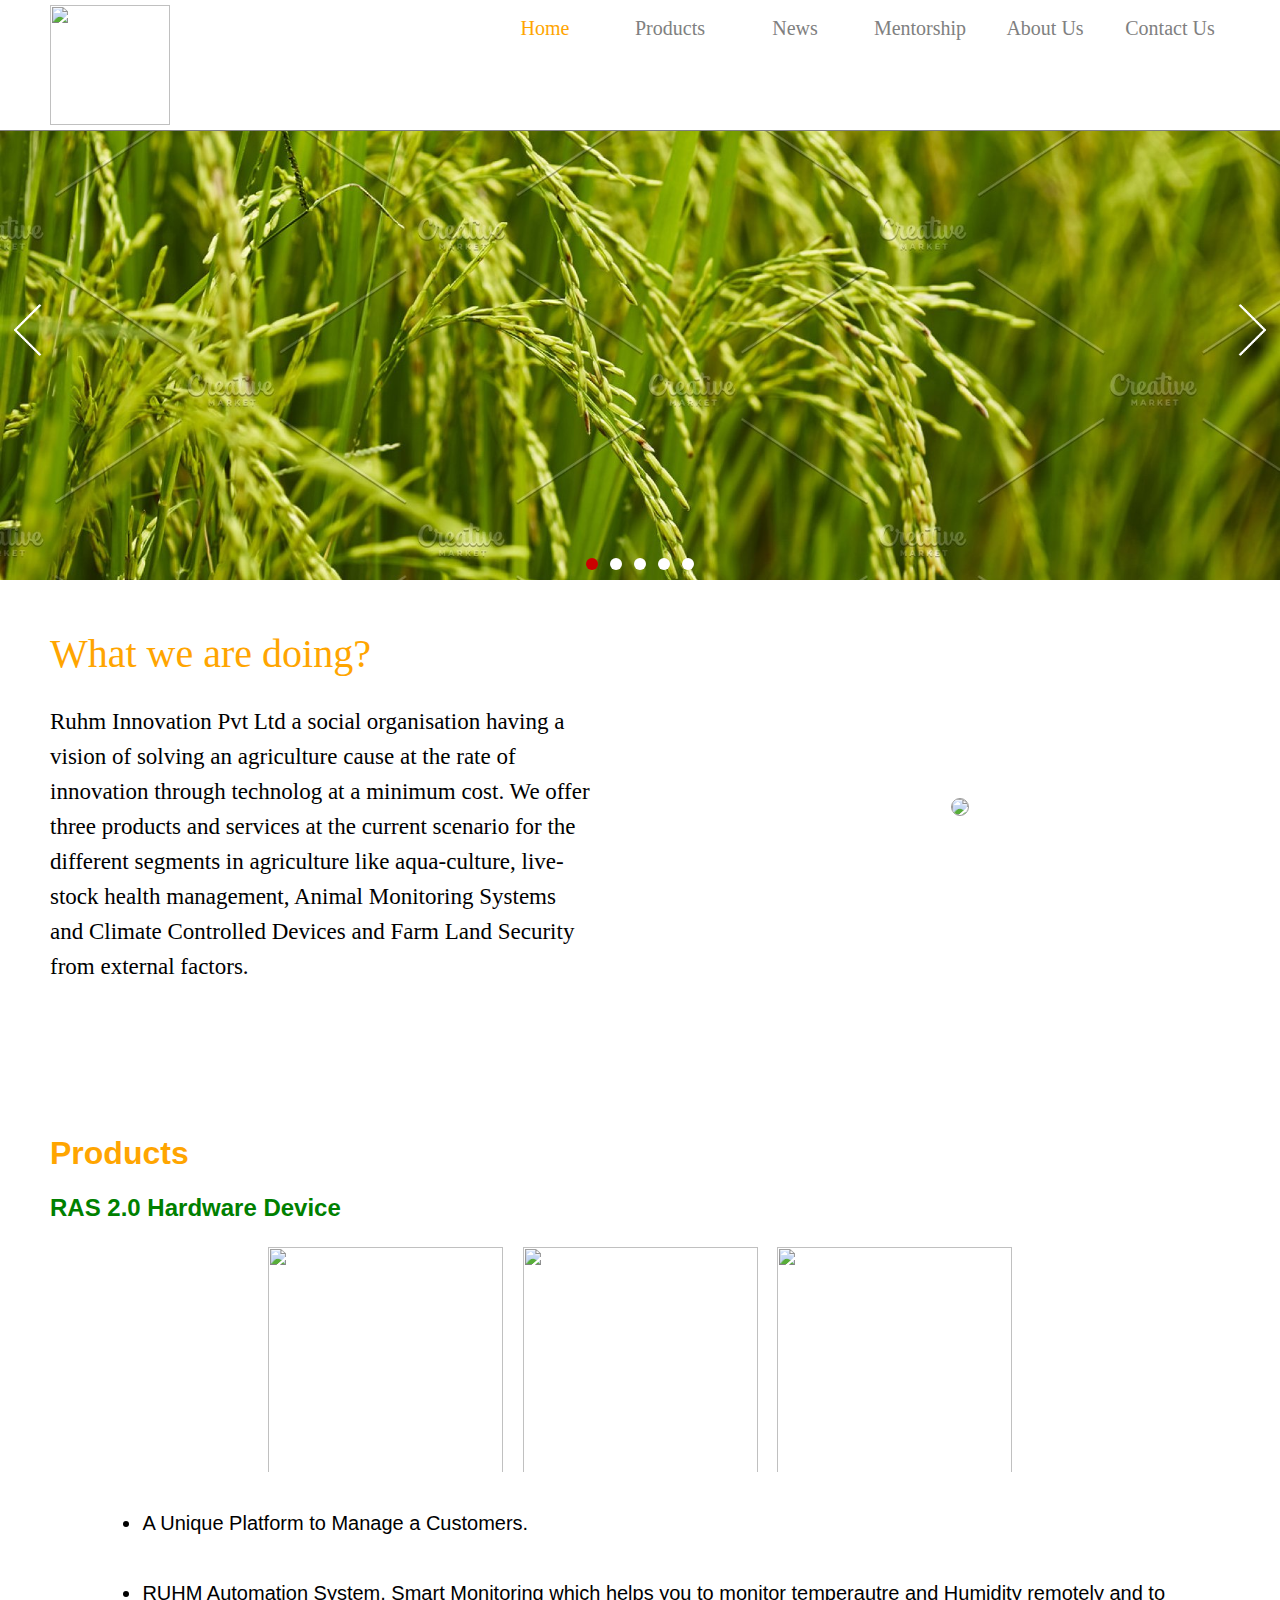
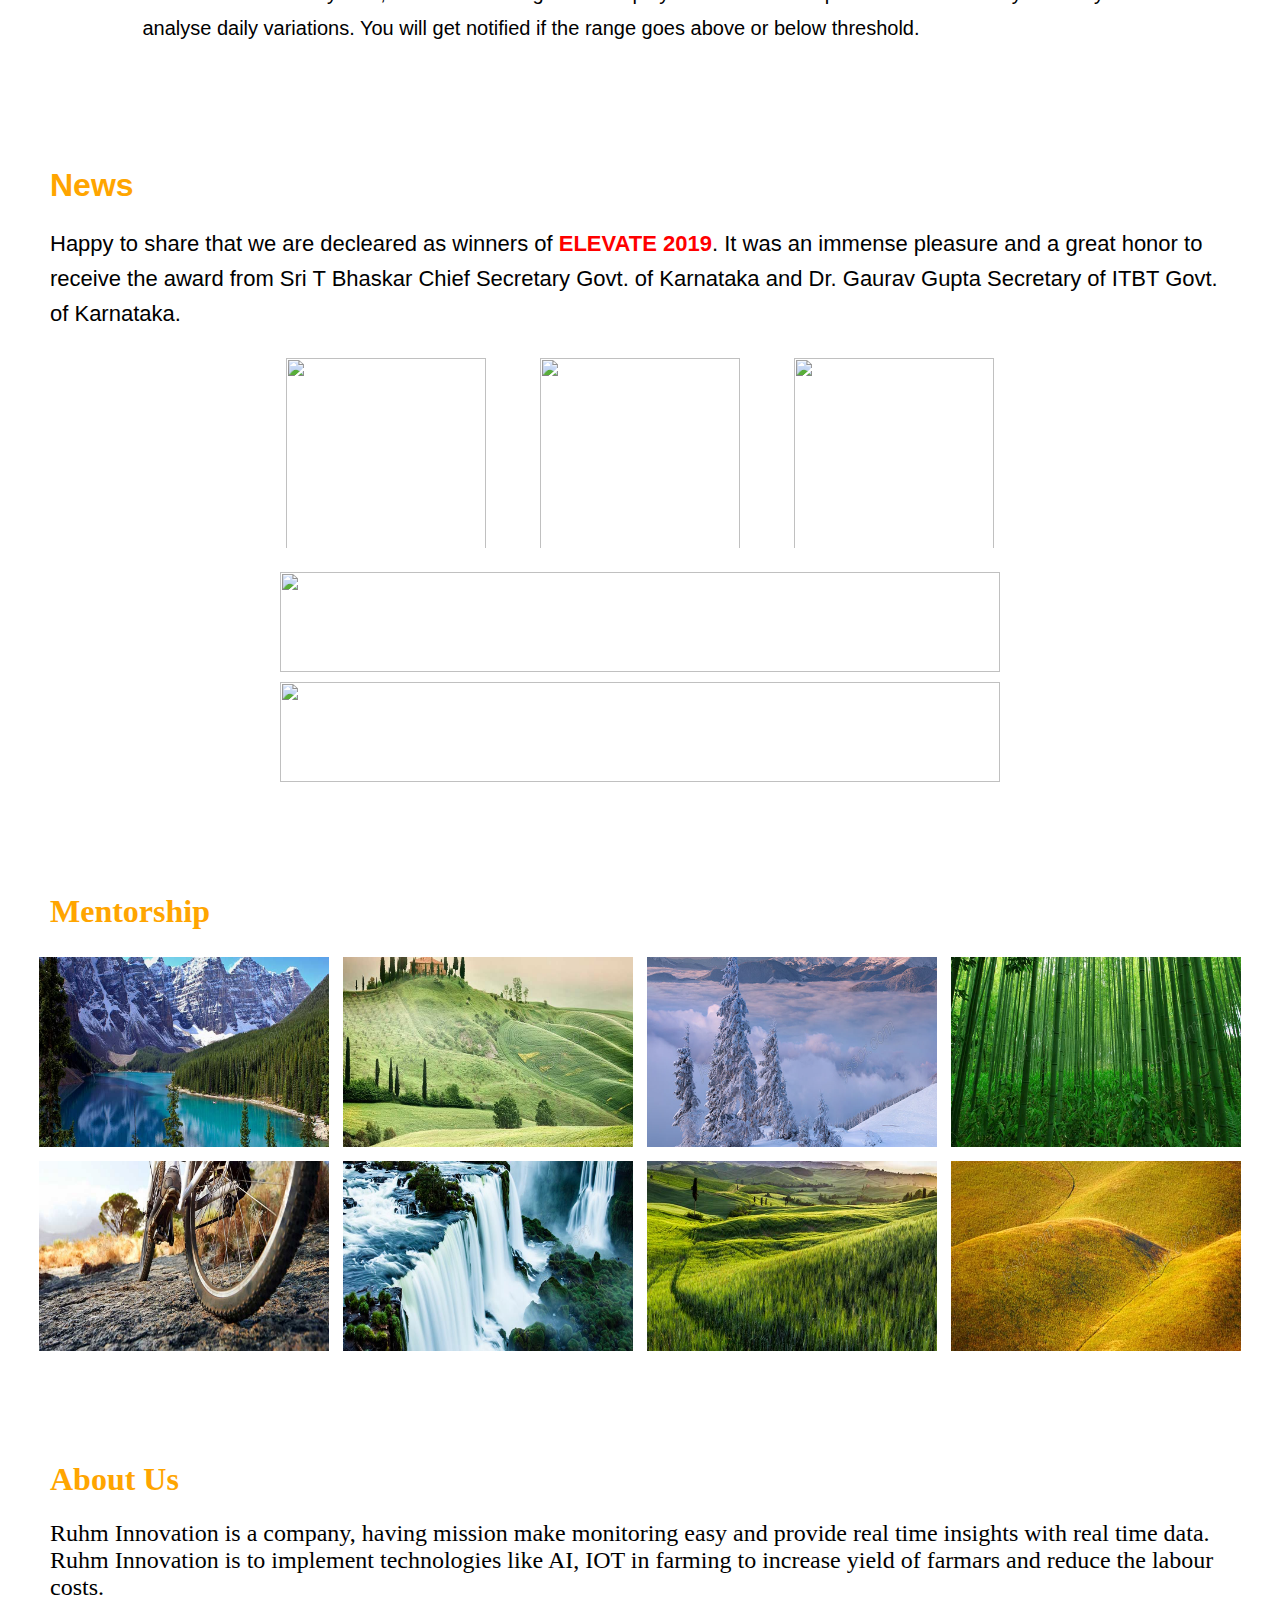
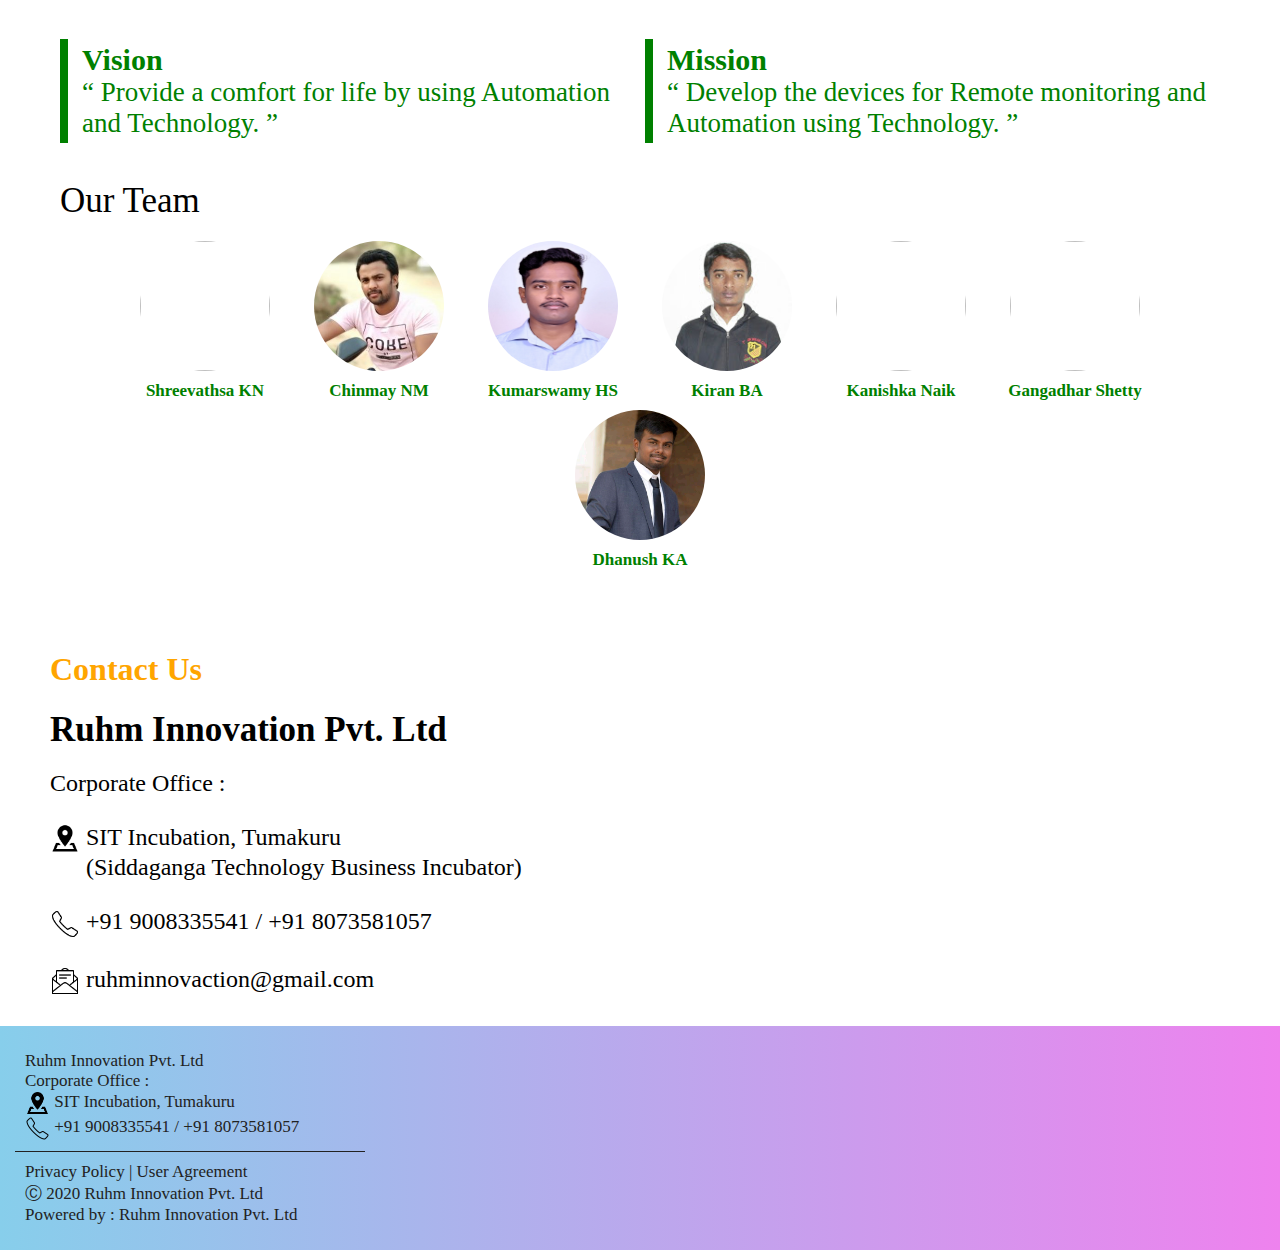
==== index.html @ 44ac974f "Change" ====
<!DOCTYPE 'html'>
<html>
<head>
	<title>Ruhm Innovation Pvt. Ltd</title>
	<meta charset="ISO-8859-1"></meta>
	<meta name="viewport" content="width=device-width, initial-scale=1.0"></meta>
	<link rel="stylesheet" type="text/css" href="css/style.css"></link>
	<link rel="stylesheet" type="text/css" href="css/style.min.css">
	<script src="js/jquery-3.4.1.min.js"></script>
	<script type="text/javascript" src="js/vmc.simple.slide.min.js"></script>
	<script type="text/javascript">
		$(function () {
			$('#vmc-slide').vmcSimpleSlide();

		$(window).scroll(function(){
			var scrollTop = $(this).scrollTop();
			$("#scrollvalue").html(scrollTop)
			if(scrollTop >= 0 && scrollTop < 1078) {
				$('#nav-main').css("color","orange").css("transition","0.3s ease-in-out ");
			} else {
				$('#nav-main').css("color","gray").css("transition","0.3s ease-in-out ");
			}
			if(scrollTop >= 1078 && scrollTop < 1709){
				$('#nav-product').css("color","orange").css("transition","0.3s ease-in-out ");
			} else {
				$('#nav-product').css("color","gray").css("transition","0.3s ease-in-out ");
			}
			if(scrollTop >= 1709 && scrollTop < 2401){
				$('#nav-news').css("color","orange").css("transition","0.3s ease-in-out ");
			} else {
				$('#nav-news').css("color","gray").css("transition","0.3s ease-in-out ");
			}
			if(scrollTop >= 2401 && scrollTop < 2971){
				$('#nav-mentorship').css("color","orange").css("transition","0.3s ease-in-out ");
			} else {
				$('#nav-mentorship').css("color","gray").css("transition","0.3s ease-in-out ");
			}
			if(scrollTop >= 2971 && scrollTop < 3599){
				$('#nav-about').css("color","orange").css("transition","0.3s ease-in-out ");
			} else {
				$('#nav-about').css("color","gray").css("transition","0.3s ease-in-out ");
			}
			if(scrollTop >= 3599){
				$('#nav-contact').css("color","orange").css("transition","0.3s ease-in-out ");
			} else {
				$('#nav-contact').css("color","gray").css("transition","0.3s ease-in-out ");
			}
		});  
	});
	</script>
</head>
<body>

	<header>
		<img src="img/rhum-log.jpg" style="width:120px;" />
		<div id="nav" style="display:inline-block;float:right;">
			<div class="nav-option"><a id="nav-main" href="#main" style="color:orange;">Home</a></div>
			<div class="nav-option"><a id="nav-product" href="#product">Products</a></div>
			<div class="nav-option"><a id="nav-news" href="#news">News</a></div>
			<div class="nav-option"><a id="nav-mentorship" href="#mentorship">Mentorship</a></div>
			<div class="nav-option"><a id="nav-about" href="#about">About Us</a></div>
			<div class="nav-option"><a id="nav-contact" href="#contact">Contact Us</a></div>
		</div>
	</header>

	<div id="main">
		<div class="box" id="vmc-slide">
			<ul>
				<li title=""><img src="img/f1.jpg"></li>
				<li title=""><img src="img/f2.jpg"></li>
				<li title=""><img src="img/f3.jpg"></li>
				<li title=""><img src="img/f4.jpg"></li>
				<li title=""><img src="img/f5.jpg"></li>
			</ul>
		</div>
		<div style="height:450px;width:100%;display:table;">
			<div style="padding:50px 50px;display:table-cell;height:100%;width:50%;">
				<h1 style="font:40px cursive;color:orange;">What we are doing?</h1>
				<div style="font:23px cursive;line-height:35px;">
				Ruhm Innovation Pvt Ltd a social organisation having a vision of solving an agriculture cause 
				at the rate of innovation through technolog at a minimum cost. We offer three products and services at
				the current scenario for the different segments in agriculture like aqua-culture, live-stock health management, 
				Animal Monitoring Systems and Climate Controlled Devices and Farm Land Security from external factors.
				</div>
			</div>
			<div style="display:table-cell;height:100%;width:50%;vertical-align:middle;text-align:center;">
				<img src="https://www.yogiyogagod.com/wp-content/uploads/2018/12/Dr-shivakumara-swamiji-Biography-Siddaganga-Mutt-Tumkur.jpg"
				style="border-radius:50%;border:1px solid #999;"/>
			</div>
		</div>
	</div>
	
	<div style="font-family:sans-serif;" id="product">
		<h1 style="padding:0px 50px;color:orange;">Products</h1>
		<h2 style="padding:0px 50px;color:green;">RAS 2.0 Hardware Device</h2>
		<div align="center">
			<img src="img/f13.jpg" alt="" class="product-img1"/>
			<img src="img/f14.jpg" alt="" class="product-img1"/>
			<img src="img/f15.jpg" alt="" class="product-img1"/>
		</div>
		<div id="product-param">
			<ul>
				<li>
					A Unique Platform to Manage a Customers.<br/><br/>
				</li>
				<li>
					RUHM Automation System, Smart Monitoring which helps you to monitor temperautre and Humidity remotely
					and to analyse daily variations. You will get notified if the range goes above or below threshold.
				</li>
			</ul>
		</div>
	</div>
	
	<div id="news" style="font-family:sans-serif;">
		<h1 style="padding:0px 50px;color:orange;">News</h1>
		<p id="news-param">
			Happy to share that we are decleared as winners of <strong style="color:red;">ELEVATE 2019</strong>. It was an immense pleasure and a great honor to receive 
			the award from Sri T Bhaskar Chief Secretary Govt. of Karnataka and Dr. Gaurav Gupta Secretary of ITBT Govt. of Karnataka.
		</p>
		<div align="center">
			<img src="img/f16.jpg" alt="" class="news-img1"/>
			<img src="img/f17.jpg" alt="" class="news-img1"/>
			<img src="img/f18.jpg" alt="" class="news-img1"/>
		</div>
		<div align="center">
			<img src="img/f19.jpg" alt="" class="news-img2"/>
			<img src="img/f20.jpg" alt="" class="news-img2"/>
		</div>
	</div>

	<div id="mentorship">
		<h1 style="padding:0px 50px;color:orange;">Mentorship</h1>
		<div align="center">
			<img src="img/f21.jpg" alt="" class="men-img"/>
			<img src="img/f22.jpg" alt="" class="men-img"/>
			<img src="img/f23.jpg" alt="" class="men-img"/>
			<img src="img/f24.jpg" alt="" class="men-img"/>
		
			<img src="img/f25.jpg" alt="" class="men-img"/>
			<img src="img/f26.jpg" alt="" class="men-img"/>
			<img src="img/f27.jpg" alt="" class="men-img"/>
			<img src="img/f28.jpg" alt="" class="men-img"/>
		</div>
	</div>

	<div id="about">
		<h1 style="padding:0px 50px;color:orange;">About Us</h1>
		<div style="padding:0 50;">
		<div style="text-align:left;font-size:24px;">
			Ruhm Innovation is a company, having mission make monitoring easy and provide real time insights with
			real time data.
			Ruhm Innovation is to implement technologies like AI, IOT in farming to increase yield of farmars and
			reduce the labour costs.
		</div>
			
		<table cellspacing=10 cellpadding=4 width=100% style="margin:28px 0px;text-align:left;color:green;">
		<tr>
		<td  bgcolor="green"></td>
		<td width=50%>
			<div style="font-size:30px;font-weight:bold;">Vision</div>
			<div style="text-align:left;font-size:27px;">
				&#8220; Provide a comfort for life by using Automation and Technology. &#8221;
			</div>
		</td>
		<td  bgcolor="green"></td>
		<td width=50%>
			<div style="font-size:30px;font-weight:bold;">Mission</div>
			<div style="text-align:left;font-size:27px;">
				&#8220; Develop the devices for Remote monitoring and Automation using Technology. &#8221;
			</div>
		</td></tr>
		</table>
			
		<div align="center" id="team">
			<div id="team-header">Our Team</div>
			<div class="team-img"><img src="img/f6.jpg" alt=""/><br/><span>Shreevathsa KN</span></div>
			<div class="team-img"><img src="img/f7.jpg" alt=""/><br/><span>Chinmay NM</span></div>
			<div class="team-img"><img src="img/f8.jpg" alt=""/><br/><span>Kumarswamy HS</span></div>
			<div class="team-img"><img src="img/f9.jpg" alt=""/><br/><span>Kiran BA</span></div>
			<div class="team-img"><img src="img/f10.jpg" alt=""/><br/><span>Kanishka Naik</span></div>
			<div class="team-img"><img src="img/f11.jpg" alt=""/><br/><span>Gangadhar Shetty</span></div>
			<div class="team-img"><img src="img/f12.jpg" alt=""/><br/><span>Dhanush KA</span></div><br/>
		</div>
		</div>
	</div>

	<div id="contact">
		<h1 style="padding:0px 50px;color:orange;">Contact Us</h1>
	
		<div id="contact-header">Ruhm Innovation Pvt. Ltd</div>
		<div id="contact-addr">
			Corporate Office :<br/><br/>
			
			<img align="center" src="img/location-icon.png" width="30px" />
			SIT Incubation, Tumakuru<br/>
			&nbsp;&nbsp;&nbsp;&nbsp;&nbsp;&nbsp;(Siddaganga Technology Business Incubator)<br/><br/>

			<img align="center" src="img/phone-icon.png" width="30px" />
			+91 9008335541 / +91 8073581057<br/><br/>
			
			<img align="center" src="img/email-icon.png" width="30px" />
			ruhminnovaction@gmail.com
		</div>
	</div>
	
	<div id="footer">
		<div style="width:350px;color:#222222;">
		<div width=100px style="border-bottom:1px solid;padding:10px;">
			Ruhm Innovation Pvt. Ltd<br/>
			Corporate Office :<br/>
			<img align="center" src="img/location-icon.png" width="25px" />
			SIT Incubation, Tumakuru<br/>
			<img align="center" src="img/phone-icon.png" width="25px" />
			+91 9008335541 / +91 8073581057
		</div>
		<div style="padding:10px;">
			Privacy Policy | User Agreement<br/>
			&#9400; 2020 Ruhm Innovation Pvt. Ltd<br/>
			Powered by : Ruhm Innovation Pvt. Ltd<br/>
		</div>
		</div>
	</div>
</body>
</html>
---- css/style.css ----
* {box-sizing:border-box}
body {
	background-color: #FFF;
	font-family: calibri;
	margin:0px;
	-ms-overflow-style: none;
}
html{scroll-behavior:smooth;}
body::-webkit-scrollbar {display: none;}
header {
	width: 100%;
	padding:5px 50px;
	border-bottom:1px solid gray;
	background-color:#ffffff;
	position: fixed;
	top: 0;
	z-index:11;
}
#nav {
	display: block;
	font-size: 20px;
}
#nav a {
	text-decoration:none;
	color:gray;
}
.nav-option {
	cursor: pointer;
	display: inline-block;
	padding: 12px;
	text-align: center;
	width: 120px;
}
header #nav a:hover {
	font-weight: bold;
}
#footer {
	width:100%;
	background-image: linear-gradient(to right,skyblue,violet);
	font-size: 17px;
	padding: 15px;
}
	#main,#about,#product,#mentorship,#contact,#news{
		padding-top:80px;
	}
	.box {
		width:100%;
		height: 500px;
	}
	.box li {
		list-style: none;
	}
	.box li img{
		display: none;
	}
	#product-param {
		font-size:20px;
		padding:0px 8%;
		text-align:left;
		line-height:35px;
	}
	.product-img1 {
		padding:5px;
		max-width:25%;
		min-width:250px;
		height:235px;
	}
	#news-param {
		font-size:22px;
		padding:0px 50px;
		line-height:35px;
		text-align:left;
	}
	.news-img1 {
		padding: 5px;
		max-width:25%;
		min-width:250px;
		height:200px;
	}
	.news-img2 {
		width:75%;
		height:100px;
		display:block;
		margin:10px 0px;
	}
	.men-img {
		padding:5px;
		min-width:300px;
		width:20%;
		height:200px;
	}
	#team-header {
		font-size:35px;
		margin:10px;
		text-align:left;
	}
	.team-img {
		display: inline-block;
		margin: 0px 10px;
		width:150px;
		height:150px;
	}
	.team-img img {
		border-radius:50%;
		width: 100%;
		height: 100%;
		padding: 10px;
	}
	.team-img span {
		color: green;
		font-weight: bold;
		font-size: 17px;
	}
	.team-img img:hover{
		padding: 0px;
	}
	#contact-header {
		padding:0px 50px;
		font-size: 35px;
		font-weight: bold;
		margin-bottom: 20px;
	}
	#contact-addr {
		padding:0px 50px;
		font-size:24px;
		margin-bottom:30px;
	}
---- css/style.min.css ----
.vmc-simple-slide-wrap{overflow:hidden;position:relative}.vmc-simple-slide{width:200%;height:100%;list-style:none;padding:0;margin:0}.vmc-simple-slide .vmc-simple-slide-item{float:left;height:100%;background-position:center top;background-repeat:no-repeat;background-size:cover}.vmc-simple-slide .vmc-simple-slide-img{width:100%;height:100%;border:0;padding:0;margin:0}.vmc-simple-slide-handle-buttons{z-index:10;position:absolute;bottom:10px;left:0;width:100%;list-style:none;padding:0;margin:0;text-align:center}.vmc-simple-slide-handle-buttons .vmc-simple-slide-handle-button{display:inline-block;*zoom:1;*display:inline;width:12px;height:12px;border-radius:50%;background:#fff;margin:0 6px;cursor:pointer}.vmc-simple-slide-handle-buttons .active{background:#c00}.vmc-simple-slide-page-buttons{z-index:10;position:absolute;top:50%;left:0;height:0;width:100%}.vmc-simple-slide-page-buttons .vmc-simple-slide-page-button{position:absolute;height:120px;width:60px;background:transparent no-repeat center center;background-size:contain;cursor:pointer}.vmc-simple-slide-page-buttons .next{top:-60px;right:0;border-radius:20px 0 0 20px;background-image:url("next.gif")}.vmc-simple-slide-page-buttons .prev{top:-60px;left:0;border-radius:0 20px 20px 0;background-image:url("prev.gif")}.vmc-simple-slide-page-buttons .hover{background-color:#000;filter:alpha(Opacity=40);-moz-opacity:.4;opacity:.4}.vmc-simple-slide-summary-mask{z-index:5;position:absolute;bottom:0;left:0;width:100%;height:20%;background:#000;filter:alpha(Opacity=30);-moz-opacity:.3;opacity:.3}.vmc-simple-slide-summary{z-index:6;position:absolute;bottom:0;left:0;width:100%;height:20%;overflow:hidden}.vmc-simple-slide-summary .text{color:#fff;padding:10px 20px;font-size:16px;font-weight:400}.vmc-simple-slide-summary a{color:#fff;text-decoration:none}
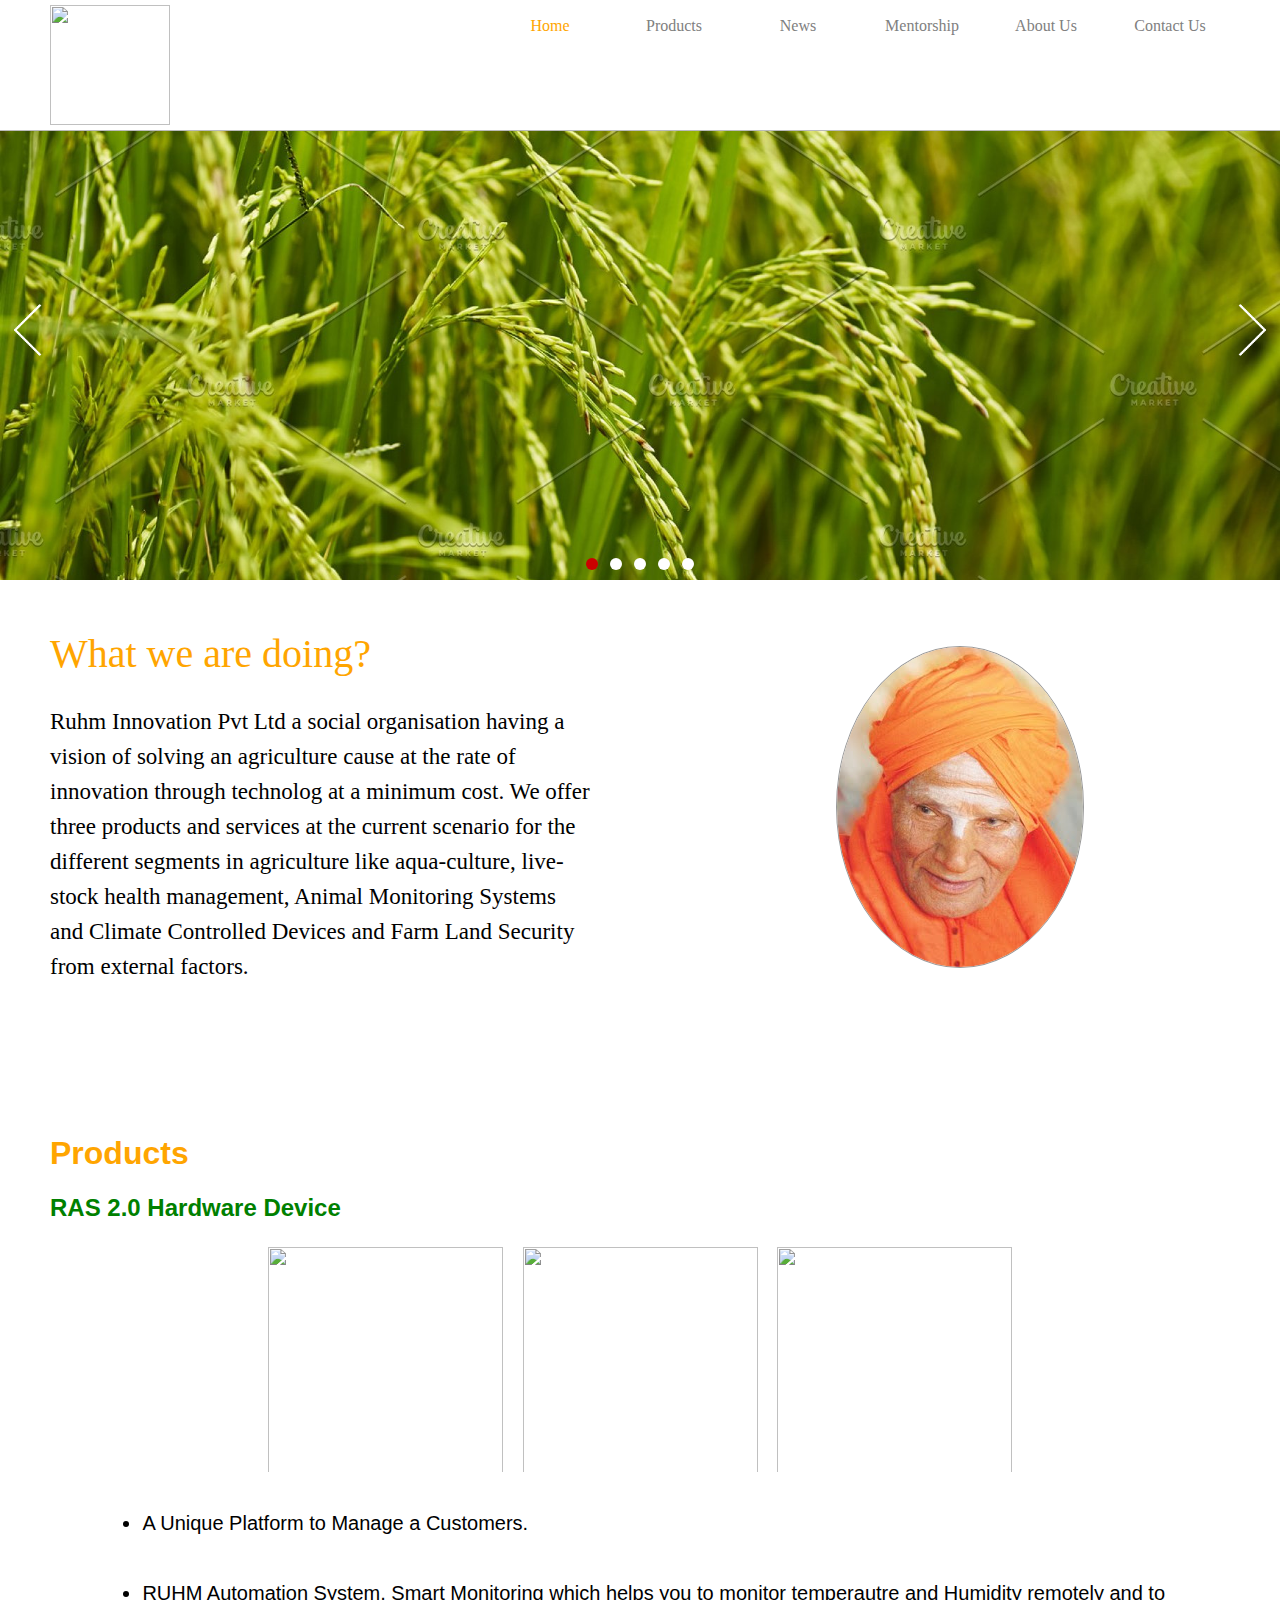
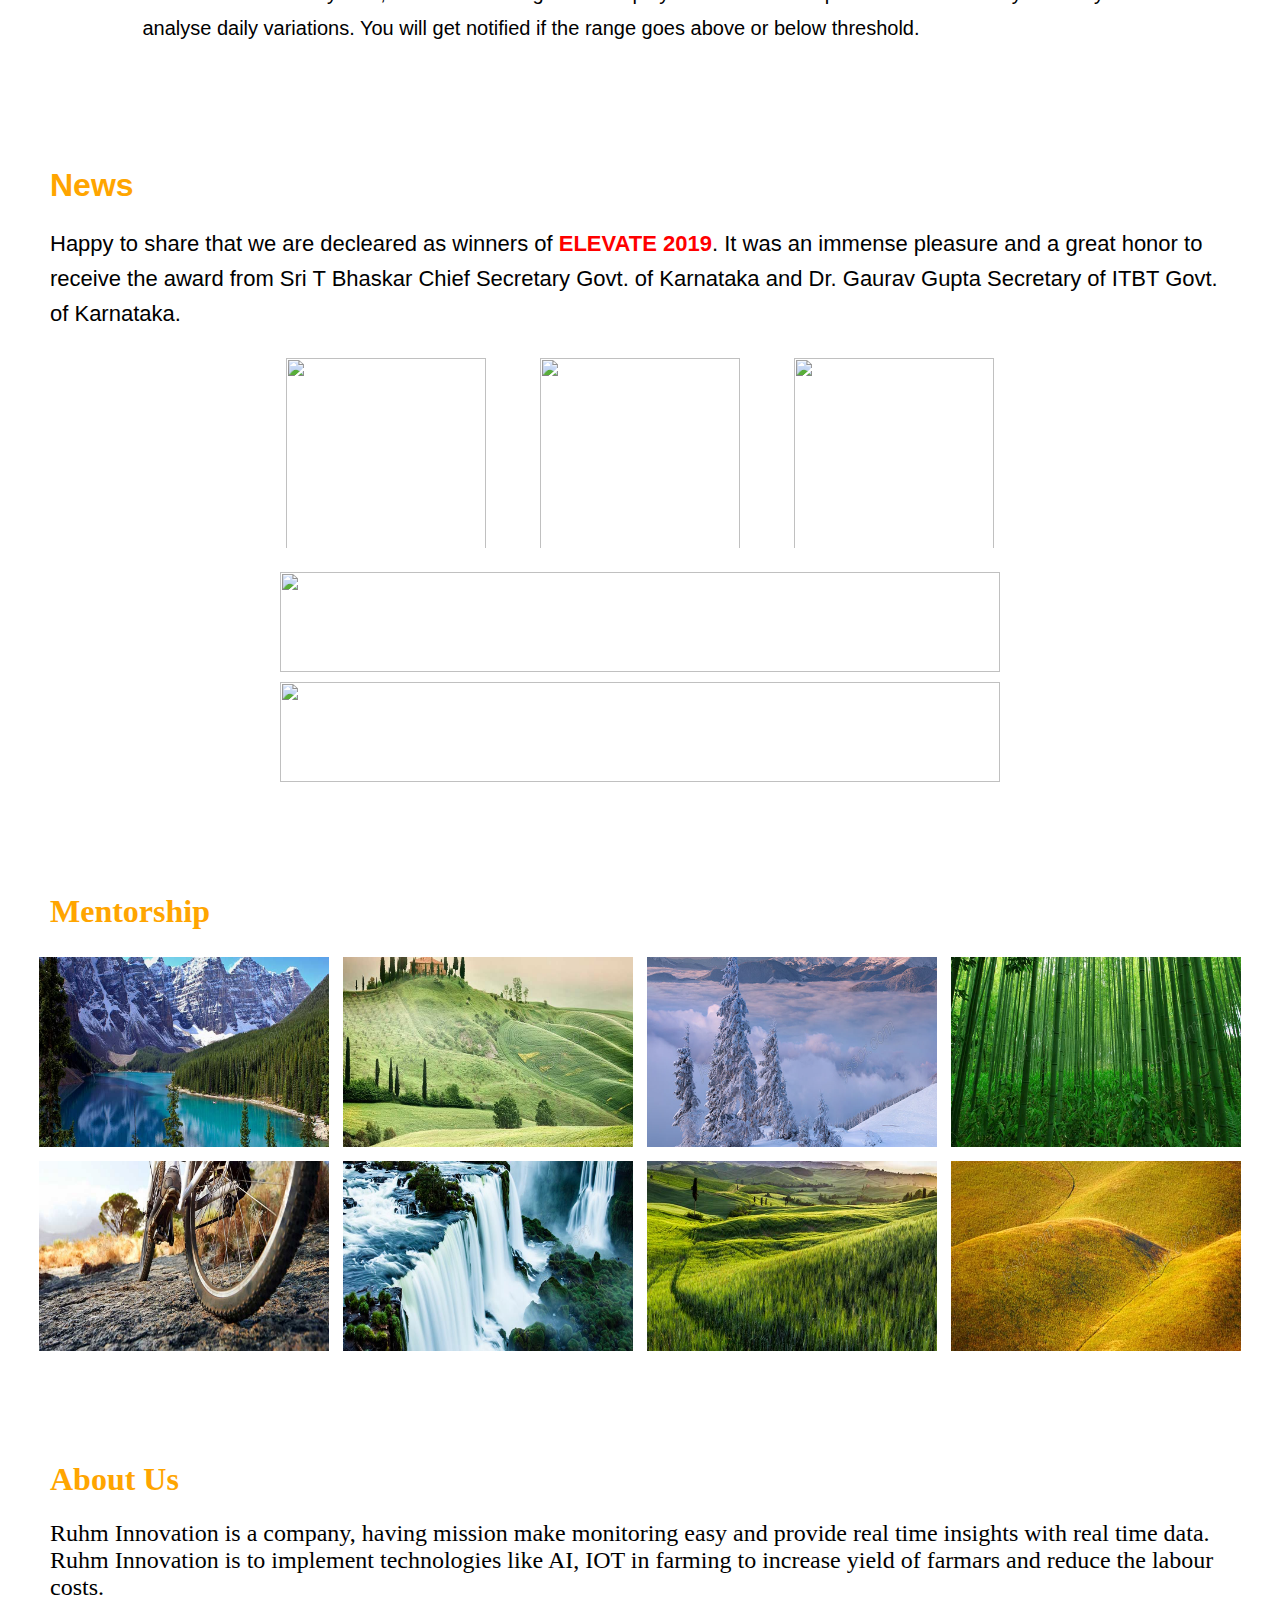
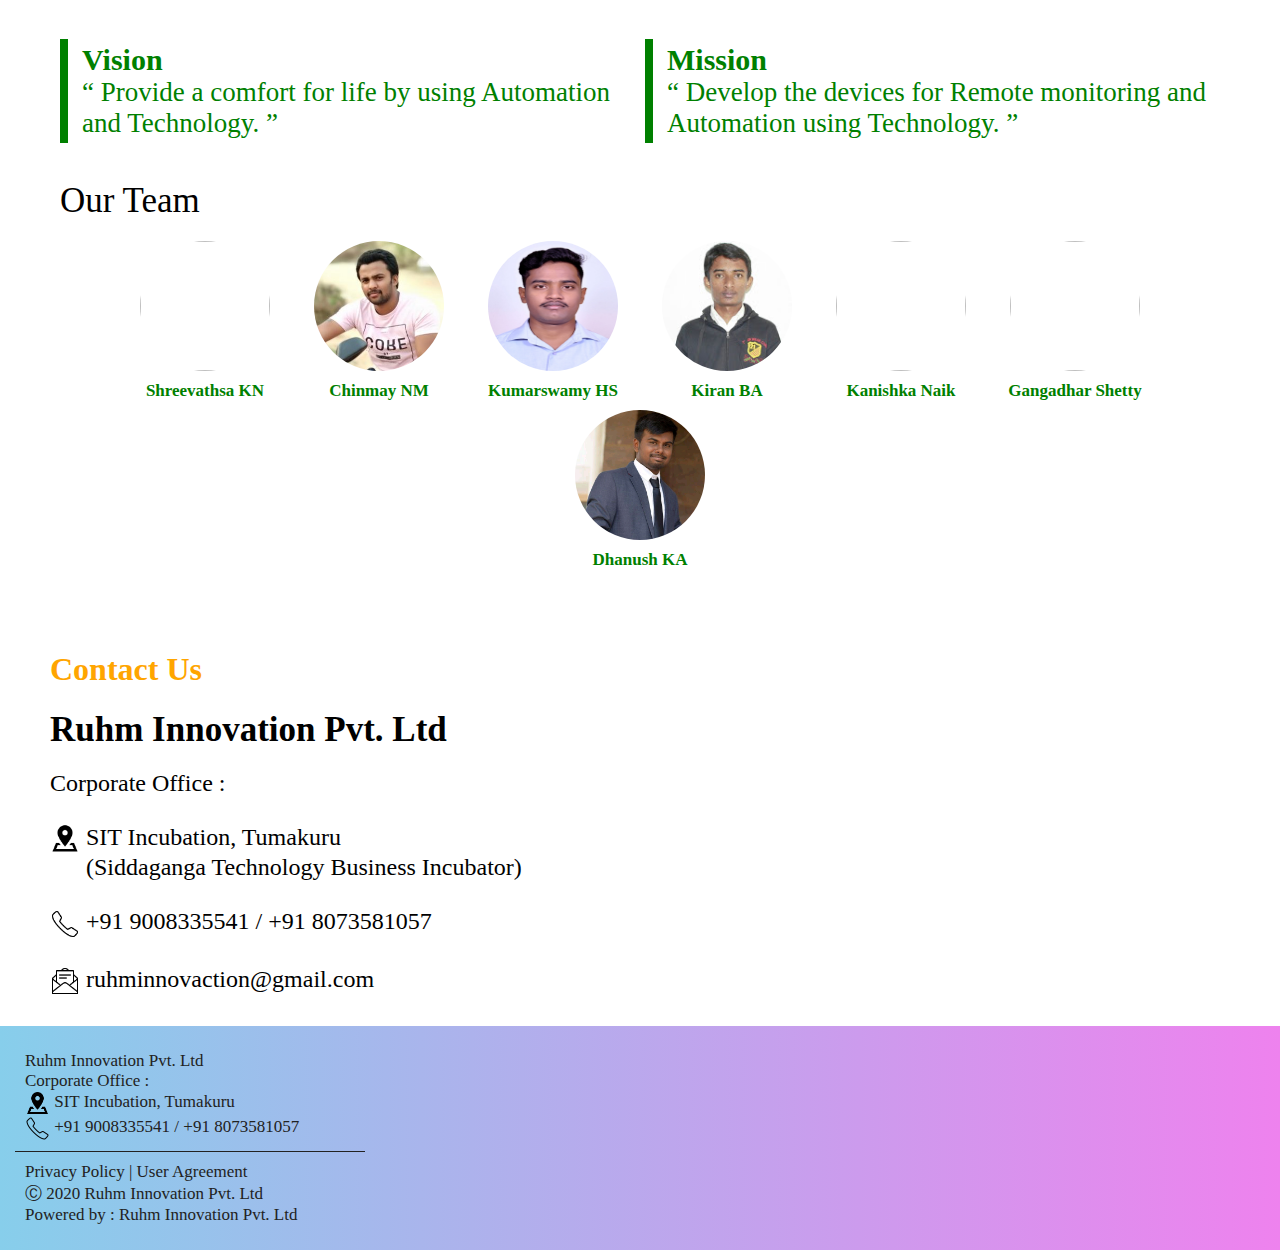
==== commit 34c61894: "Add New" ====
--- a/index.html
+++ b/index.html
@@ -13,39 +13,46 @@
 			$('#vmc-slide').vmcSimpleSlide();
 
 		$(window).scroll(function(){
-			var scrollTop = $(this).scrollTop();
+			var scrollTop = $(this).scrollTop()+100;
 			$("#scrollvalue").html(scrollTop)
-			if(scrollTop >= 0 && scrollTop < 1078) {
+			
+			if(scrollTop >= $('#main').position().top && scrollTop < $('#product').position().top) {
 				$('#nav-main').css("color","orange").css("transition","0.3s ease-in-out ");
 			} else {
 				$('#nav-main').css("color","gray").css("transition","0.3s ease-in-out ");
 			}
-			if(scrollTop >= 1078 && scrollTop < 1709){
+			
+			if(scrollTop >= $('#product').position().top && scrollTop < $('#news').position().top){
 				$('#nav-product').css("color","orange").css("transition","0.3s ease-in-out ");
 			} else {
 				$('#nav-product').css("color","gray").css("transition","0.3s ease-in-out ");
 			}
-			if(scrollTop >= 1709 && scrollTop < 2401){
+			
+			if(scrollTop >= $('#news').position().top && scrollTop < $('#mentorship').position().top){
 				$('#nav-news').css("color","orange").css("transition","0.3s ease-in-out ");
 			} else {
 				$('#nav-news').css("color","gray").css("transition","0.3s ease-in-out ");
 			}
-			if(scrollTop >= 2401 && scrollTop < 2971){
+			
+			if(scrollTop >= $('#mentorship').position().top && scrollTop < $('#about').position().top){
 				$('#nav-mentorship').css("color","orange").css("transition","0.3s ease-in-out ");
 			} else {
 				$('#nav-mentorship').css("color","gray").css("transition","0.3s ease-in-out ");
 			}
-			if(scrollTop >= 2971 && scrollTop < 3599){
+			
+			if(scrollTop >= $('#about').position().top && scrollTop < $('#contact').position().top){
 				$('#nav-about').css("color","orange").css("transition","0.3s ease-in-out ");
 			} else {
 				$('#nav-about').css("color","gray").css("transition","0.3s ease-in-out ");
 			}
-			if(scrollTop >= 3599){
+			
+			if(scrollTop >= $('#contact').position().top){
 				$('#nav-contact').css("color","orange").css("transition","0.3s ease-in-out ");
 			} else {
 				$('#nav-contact').css("color","gray").css("transition","0.3s ease-in-out ");
 			}
-		});  
+		});
+		
 	});
 	</script>
 </head>
@@ -84,7 +91,7 @@
 				</div>
 			</div>
 			<div style="display:table-cell;height:100%;width:50%;vertical-align:middle;text-align:center;">
-				<img src="https://www.yogiyogagod.com/wp-content/uploads/2018/12/Dr-shivakumara-swamiji-Biography-Siddaganga-Mutt-Tumkur.jpg"
+				<img src="img/f29.jpg"
 				style="border-radius:50%;border:1px solid #999;"/>
 			</div>
 		</div>
--- a/css/style.css
+++ b/css/style.css
@@ -10,19 +10,17 @@
 header {
 	width: 100%;
 	padding:5px 50px;
-	border-bottom:1px solid gray;
+	border-bottom:1px solid #BBBBBB;
 	background-color:#ffffff;
 	position: fixed;
 	top: 0;
 	z-index:11;
 }
-#nav {
-	display: block;
-	font-size: 20px;
-}
+
 #nav a {
 	text-decoration:none;
 	color:gray;
+	font-family:;
 }
 .nav-option {
 	cursor: pointer;
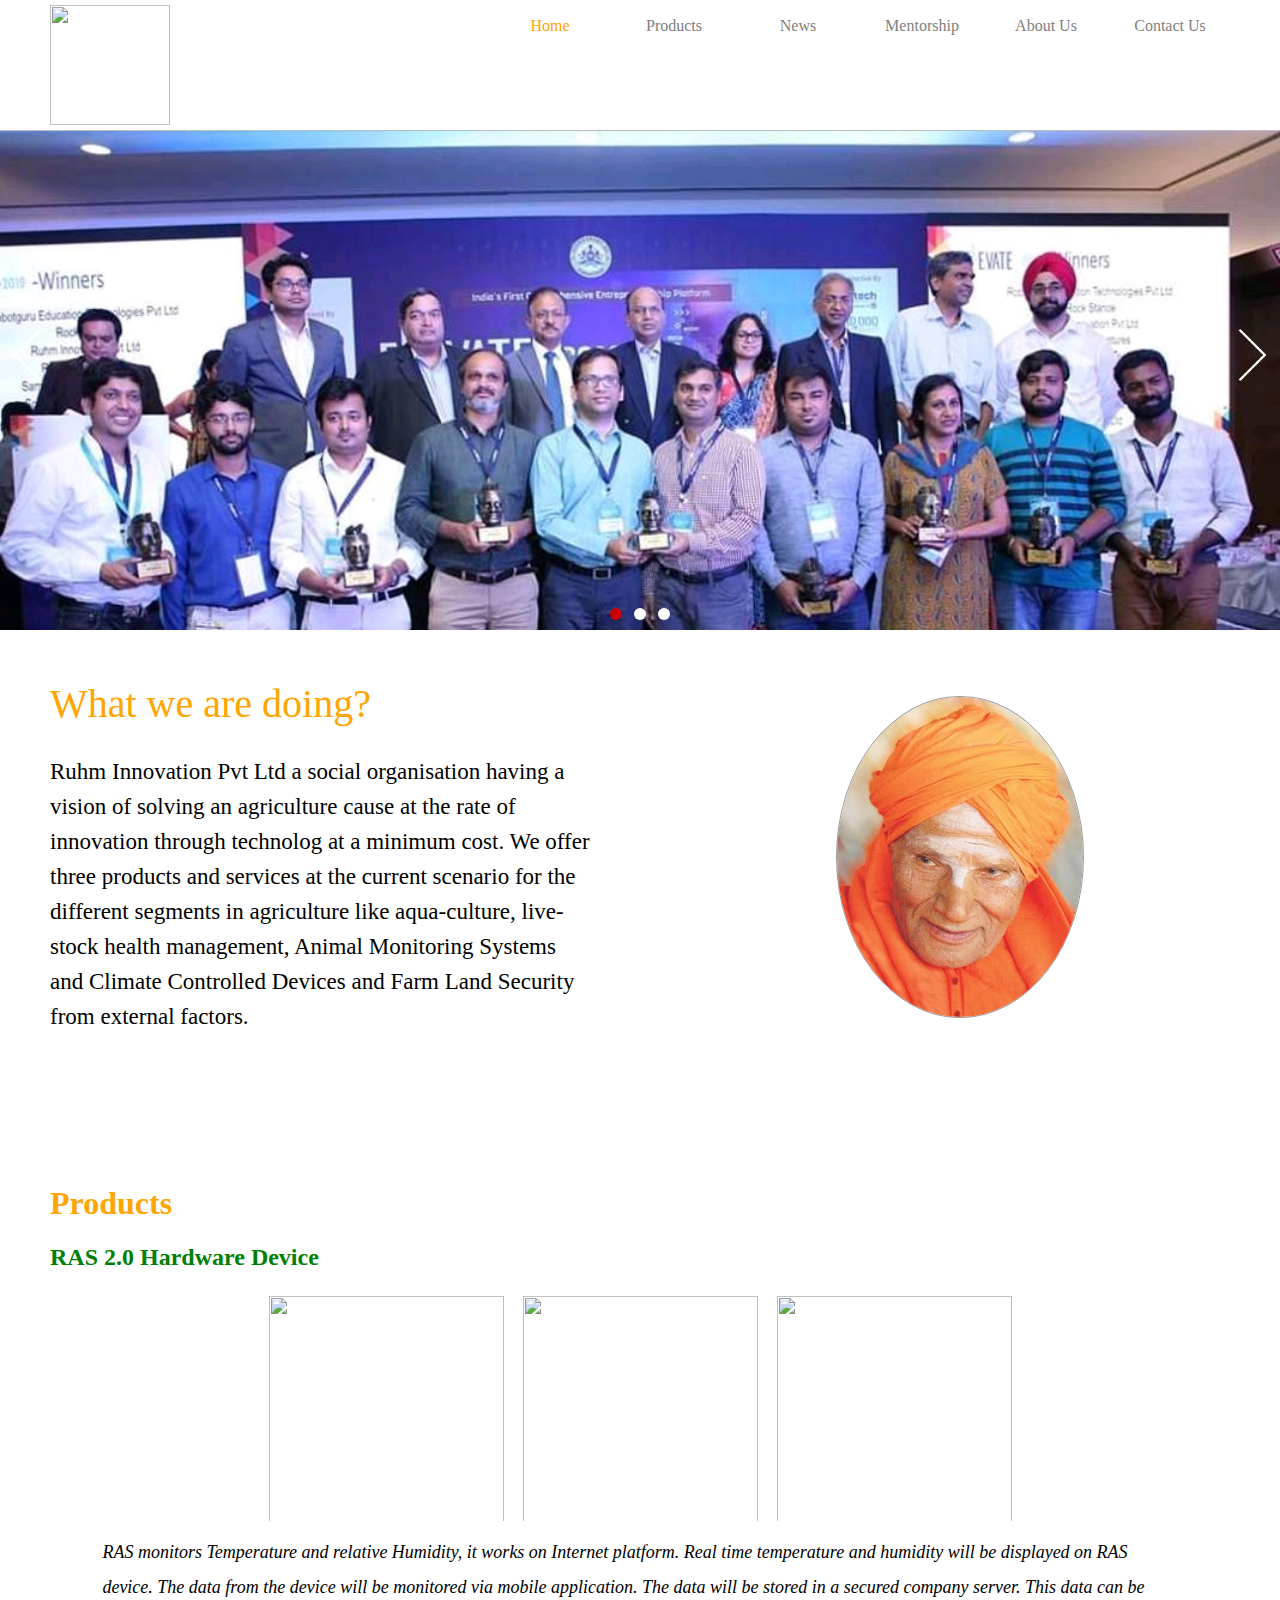
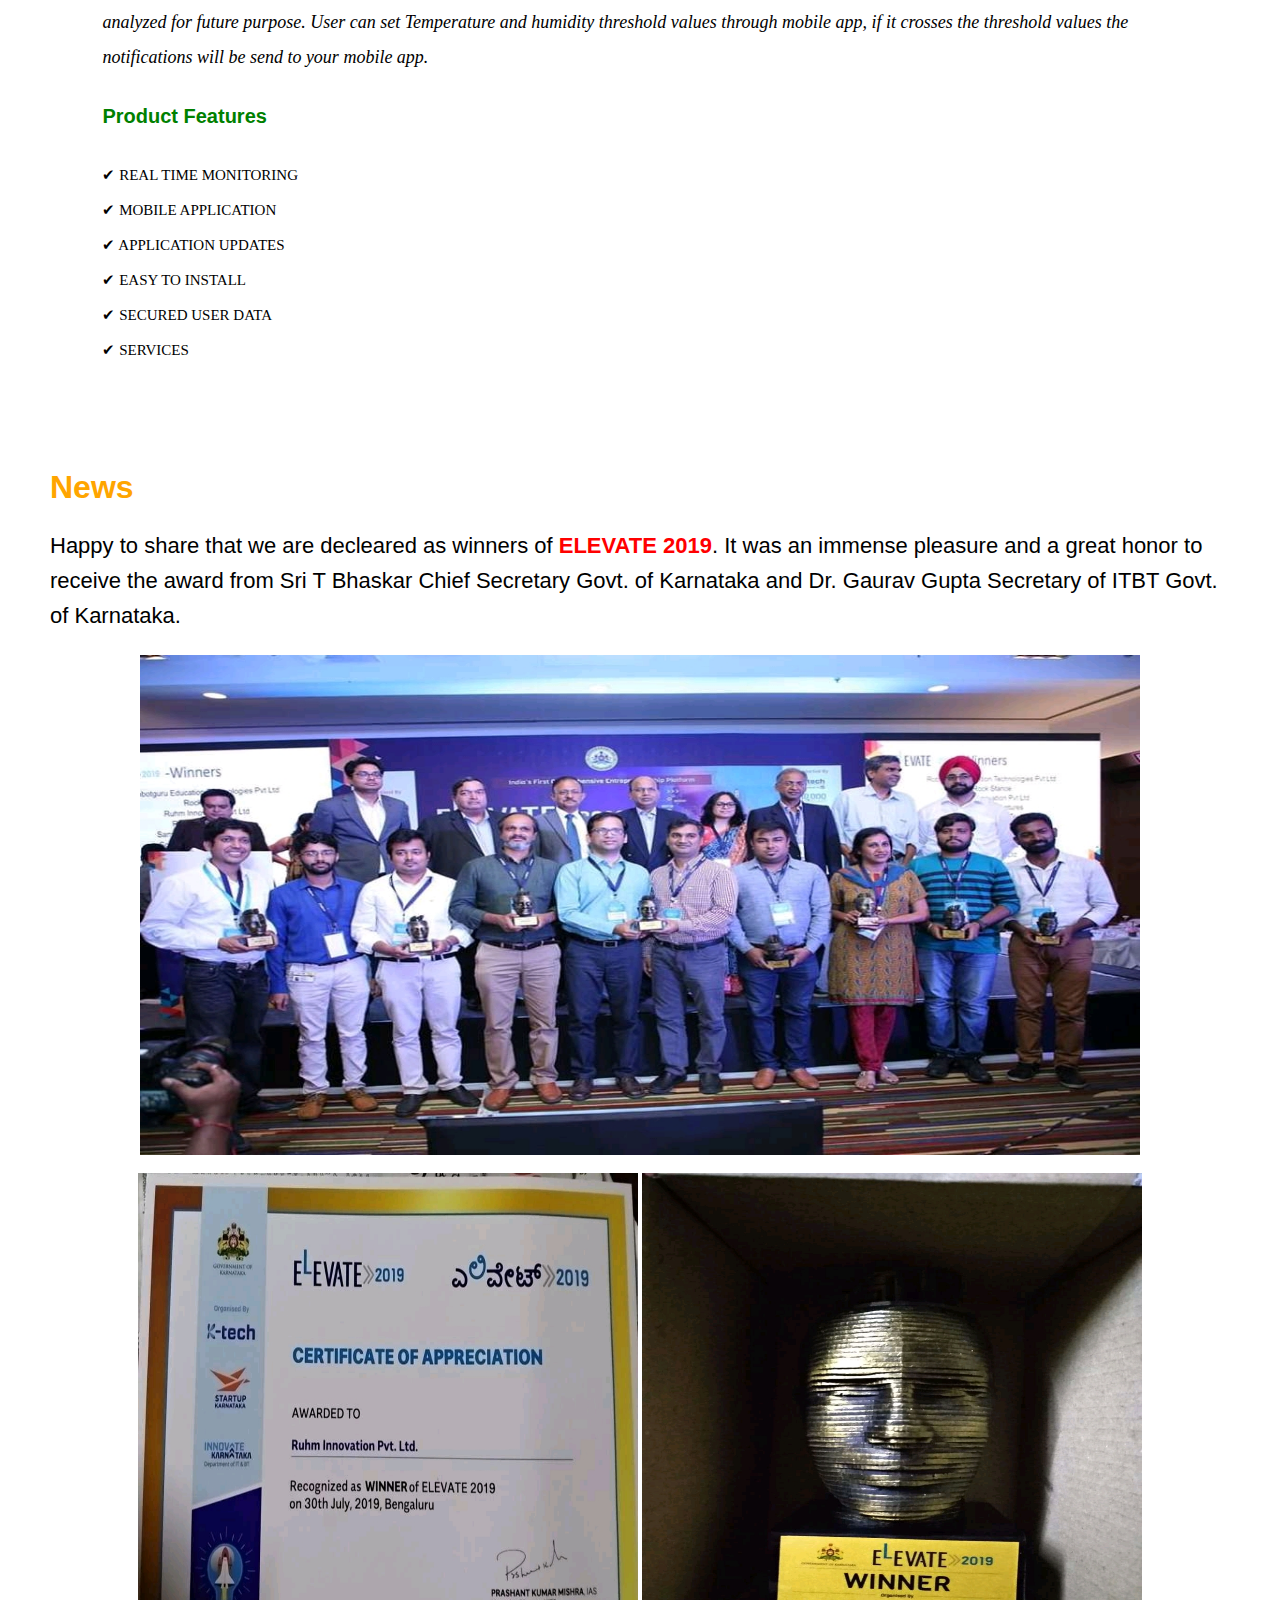
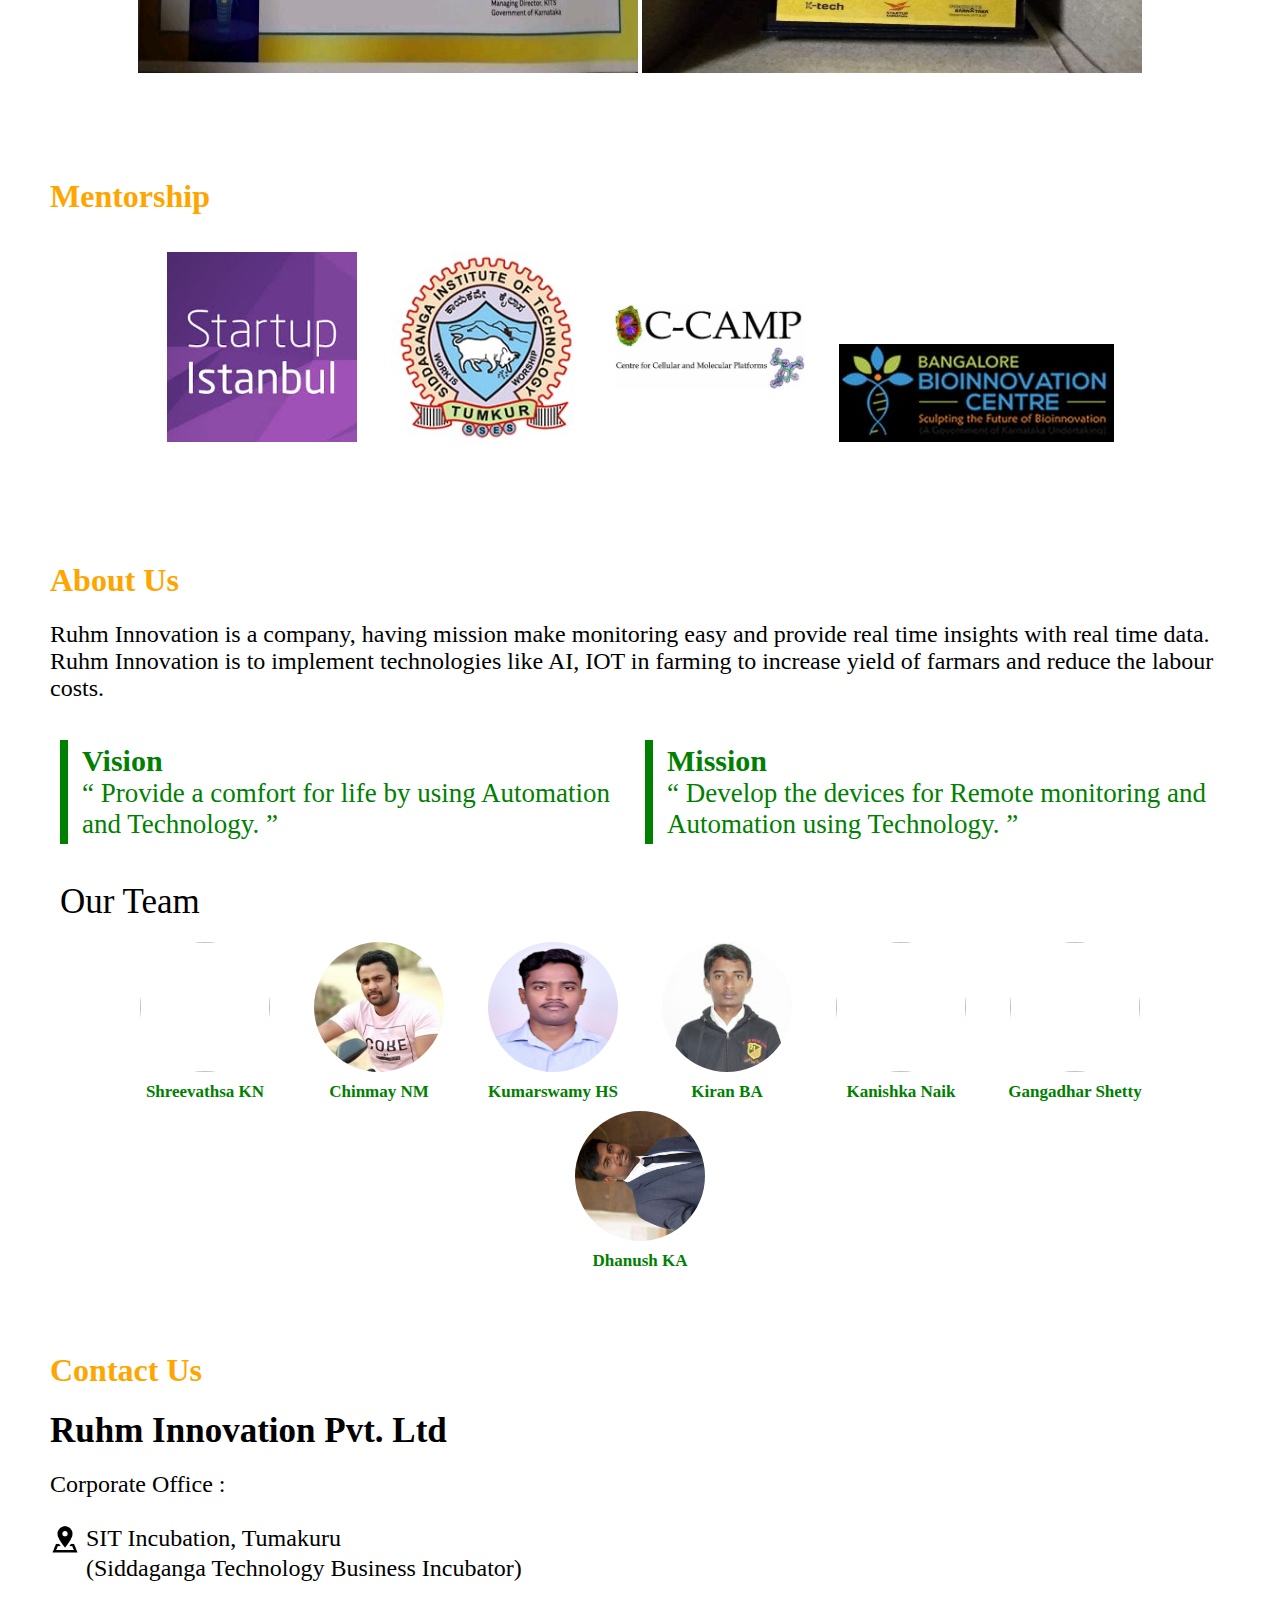
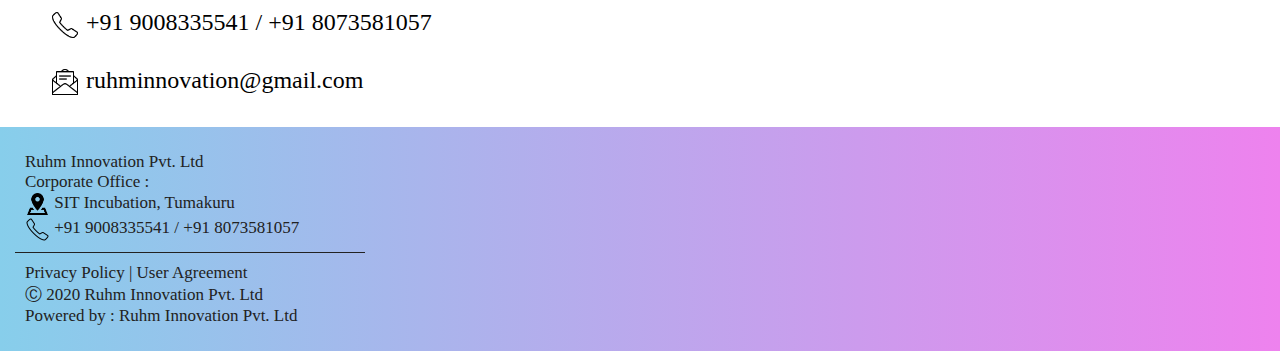
==== commit 0eb571ad: "29-jan" ====
--- a/index.html
+++ b/index.html
@@ -59,7 +59,7 @@
 <body>
 
 	<header>
-		<img src="img/rhum-log.jpg" style="width:120px;" />
+		<img src="img/f0.jpg" style="width:120px;" />
 		<div id="nav" style="display:inline-block;float:right;">
 			<div class="nav-option"><a id="nav-main" href="#main" style="color:orange;">Home</a></div>
 			<div class="nav-option"><a id="nav-product" href="#product">Products</a></div>
@@ -73,11 +73,9 @@
 	<div id="main">
 		<div class="box" id="vmc-slide">
 			<ul>
-				<li title=""><img src="img/f1.jpg"></li>
-				<li title=""><img src="img/f2.jpg"></li>
+				<li title=""><img src="img/f19.jpg"></li>
+				<li title=""><img src="img/f2.png"></li>
 				<li title=""><img src="img/f3.jpg"></li>
-				<li title=""><img src="img/f4.jpg"></li>
-				<li title=""><img src="img/f5.jpg"></li>
 			</ul>
 		</div>
 		<div style="height:450px;width:100%;display:table;">
@@ -97,7 +95,7 @@
 		</div>
 	</div>
 	
-	<div style="font-family:sans-serif;" id="product">
+	<div id="product">
 		<h1 style="padding:0px 50px;color:orange;">Products</h1>
 		<h2 style="padding:0px 50px;color:green;">RAS 2.0 Hardware Device</h2>
 		<div align="center">
@@ -106,15 +104,23 @@
 			<img src="img/f15.jpg" alt="" class="product-img1"/>
 		</div>
 		<div id="product-param">
-			<ul>
-				<li>
-					A Unique Platform to Manage a Customers.<br/><br/>
-				</li>
-				<li>
-					RUHM Automation System, Smart Monitoring which helps you to monitor temperautre and Humidity remotely
-					and to analyse daily variations. You will get notified if the range goes above or below threshold.
-				</li>
-			</ul>
+		<i>
+			RAS monitors Temperature and relative Humidity, it works on Internet platform.
+			Real time temperature and humidity will be displayed on RAS device. 
+			The data from the device will be monitored via mobile application. 
+			The data will be stored in a secured company server. This data can be analyzed for future purpose. 
+			User can set Temperature and humidity threshold values through mobile app, 
+			if it crosses the threshold values the notifications will be send to your mobile app.
+		</i>
+		<div style="font:bold 20px arial;padding:30px 0px;color:green;">Product Features</div>
+
+		<div class="pro-f">&#10004; REAL TIME MONITORING</div>
+		<div class="pro-f">&#10004; MOBILE APPLICATION</div>
+		<div class="pro-f">&#10004; APPLICATION UPDATES</div>
+		<div class="pro-f">&#10004; EASY TO INSTALL</div>
+		<div class="pro-f">&#10004; SECURED USER DATA</div>
+		<div class="pro-f">&#10004; SERVICES</div>
+
 		</div>
 	</div>
 	
@@ -124,7 +130,7 @@
 			Happy to share that we are decleared as winners of <strong style="color:red;">ELEVATE 2019</strong>. It was an immense pleasure and a great honor to receive 
 			the award from Sri T Bhaskar Chief Secretary Govt. of Karnataka and Dr. Gaurav Gupta Secretary of ITBT Govt. of Karnataka.
 		</p>
-		<div align="center">
+<!--		<div align="center">
 			<img src="img/f16.jpg" alt="" class="news-img1"/>
 			<img src="img/f17.jpg" alt="" class="news-img1"/>
 			<img src="img/f18.jpg" alt="" class="news-img1"/>
@@ -132,21 +138,26 @@
 		<div align="center">
 			<img src="img/f19.jpg" alt="" class="news-img2"/>
 			<img src="img/f20.jpg" alt="" class="news-img2"/>
+		</div>-->
+		<div style="" align="center">
+				<img src="img/f19.jpg" width=1000 height=500 /><br/><br/>
+				<img src="img/f18.jpg" width=500 height=500 />
+				<img src="img/f17.jpg" width=500 height=500 />
 		</div>
 	</div>
 
 	<div id="mentorship">
 		<h1 style="padding:0px 50px;color:orange;">Mentorship</h1>
 		<div align="center">
-			<img src="img/f21.jpg" alt="" class="men-img"/>
-			<img src="img/f22.jpg" alt="" class="men-img"/>
+			<img src="img/f21.jpg" alt="" width=200 height=200 class="men-img"/>
+			<img src="img/f22.jpg" alt="" width=200 height=200 class="men-img"/>
+			<img src="img/f24.jpg" alt="" width=200 height=200 class="men-img"/>
 			<img src="img/f23.jpg" alt="" class="men-img"/>
-			<img src="img/f24.jpg" alt="" class="men-img"/>
 		
-			<img src="img/f25.jpg" alt="" class="men-img"/>
+<!--			<img src="img/f25.jpg" alt="" class="men-img"/>
 			<img src="img/f26.jpg" alt="" class="men-img"/>
 			<img src="img/f27.jpg" alt="" class="men-img"/>
-			<img src="img/f28.jpg" alt="" class="men-img"/>
+			<img src="img/f28.jpg" alt="" class="men-img"/>-->
 		</div>
 	</div>
 
@@ -206,7 +217,7 @@
 			+91 9008335541 / +91 8073581057<br/><br/>
 			
 			<img align="center" src="img/email-icon.png" width="30px" />
-			ruhminnovaction@gmail.com
+			ruhminnovation@gmail.com
 		</div>
 	</div>
 	
--- a/css/style.css
+++ b/css/style.css
@@ -43,16 +43,20 @@
 	}
 	.box {
 		width:100%;
-		height: 500px;
+		height:550px;
 	}
 	.box li {
+		width:100%;
+		height:500px;
 		list-style: none;
 	}
 	.box li img{
+		width:100%;
+		height:500px;
 		display: none;
 	}
 	#product-param {
-		font-size:20px;
+		font-size:18px;
 		padding:0px 8%;
 		text-align:left;
 		line-height:35px;
@@ -62,6 +66,9 @@
 		max-width:25%;
 		min-width:250px;
 		height:235px;
+	}
+	.pro-f {
+		font-size:15px;
 	}
 	#news-param {
 		font-size:22px;
@@ -82,10 +89,8 @@
 		margin:10px 0px;
 	}
 	.men-img {
+		margin:10px;
 		padding:5px;
-		min-width:300px;
-		width:20%;
-		height:200px;
 	}
 	#team-header {
 		font-size:35px;
